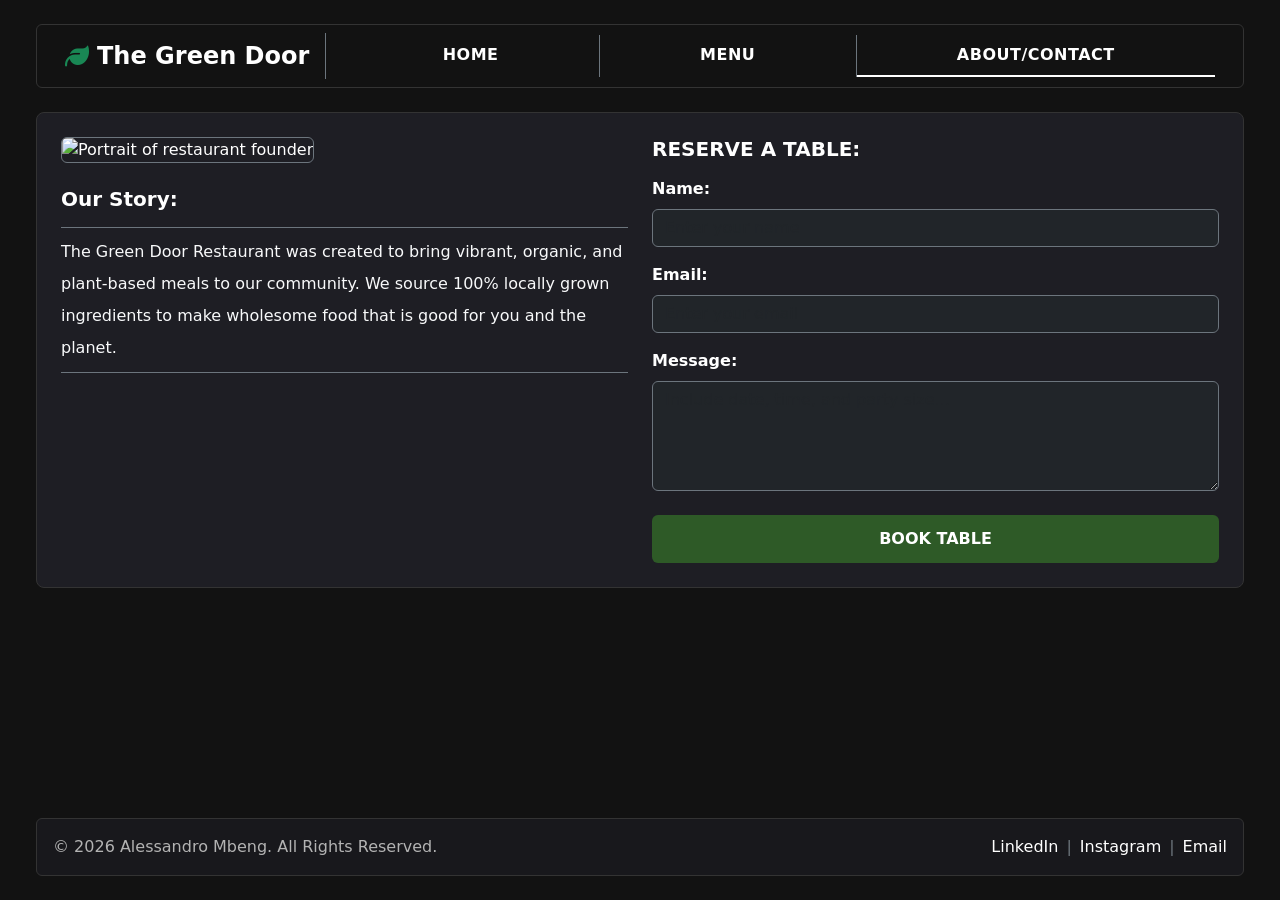
==== about.html @ 99c0fb27 "Fix carrot image, update logo, remove arrow cursor, complete Part 2 build." ====
<!DOCTYPE html>
<html lang="en">
<head>
  <meta charset="UTF-8">
  <meta name="viewport" content="width=device-width, initial-scale=1.0">
  <title>The Green Door Restaurant - About & Contact</title>
  
  <!-- Bootstrap 5 CSS -->
  <link href="https://cdn.jsdelivr.net/npm/bootstrap@5.3.3/dist/css/bootstrap.min.css" rel="stylesheet">
  
  <!-- Font Awesome Icons -->
  <link rel="stylesheet" href="https://cdnjs.cloudflare.com/ajax/libs/font-awesome/6.5.1/css/all.min.css">
  
  <!-- Custom Stylesheet -->
  <link rel="stylesheet" href="css/style.css">
</head>
<body class="p-3 p-md-4">

  <!-- Skip link for accessibility -->
  <a href="#main-content" class="visually-hidden-focusable p-2">Skip to main content</a>

  <!-- Header / Navigation Bar -->
  <header class="container-fluid max-width-lg mb-4">
    <nav class="navbar navbar-expand-lg navbar-dark navbar-custom px-3 py-2" aria-label="Main Navigation">
      <div class="container-fluid">
        
        <a class="navbar-brand fw-bold fs-4 pe-3 border-end border-secondary d-flex align-items-center gap-2" href="index.html">
            <i class="fa-solid fa-leaf text-success"></i> The Green Door
        </a>

        <button class="navbar-toggler" type="button" data-bs-toggle="collapse" data-bs-target="#navbarNav" aria-controls="navbarNav" aria-expanded="false" aria-label="Toggle navigation">
          <span class="navbar-toggler-icon"></span>
        </button>
        <div class="collapse navbar-collapse" id="navbarNav">
          <ul class="navbar-nav w-100 justify-content-around text-center">
            <li class="nav-item flex-fill border-end border-secondary">
              <a class="nav-link" href="index.html">HOME</a>
            </li>
            <li class="nav-item flex-fill border-end border-secondary">
              <a class="nav-link" href="menu.html">MENU</a>
            </li>
            <li class="nav-item flex-fill">
              <a class="nav-link active" aria-current="page" href="about.html">ABOUT/CONTACT</a>
            </li>
          </ul>
        </div>
      </div>
    </nav>
  </header>

  <!-- Main Content Area -->
  <main id="main-content" class="container-fluid max-width-lg">
    
    <div class="custom-card p-4">
      <div class="row g-4">
        
        <!-- Section 1 & 2: Story & Profile (Left Column) -->
        <section class="col-12 col-lg-6 d-flex flex-column" aria-labelledby="story-heading">
          <!-- Profile / Avatar Image -->
          <div class="mb-3 text-center text-lg-start">
            <img 
              src="https://images.unsplash.com/photo-1534528741775-53994a69daeb?auto=format&fit=crop&w=600&q=80" 
              srcset="https://images.unsplash.com/photo-1534528741775-53994a69daeb?auto=format&fit=crop&w=300&q=80 300w,
                      https://images.unsplash.com/photo-1534528741775-53994a69daeb?auto=format&fit=crop&w=600&q=80 600w"
              sizes="(max-width: 768px) 100vw, 50vw"
              alt="Portrait of restaurant founder" 
              class="img-fluid rounded border border-secondary w-100 object-fit-cover" 
              style="max-height: 260px;"
            >
          </div>

          <!-- Our Story Text Area -->
          <div class="mt-2">
            <h2 id="story-heading" class="h5 fw-bold mb-3">Our Story:</h2>
            <p class="text-light fs-6 lh-lg mb-0 border-top border-bottom border-secondary py-2">
              The Green Door Restaurant was created to bring vibrant, organic, and plant-based meals to our community. We source 100% locally grown ingredients to make wholesome food that is good for you and the planet.
            </p>
          </div>
        </section>

        <!-- Section 3: Reservation Form (Right Column) -->
        <section class="col-12 col-lg-6" aria-labelledby="reservation-heading">
          <h2 id="reservation-heading" class="h5 fw-bold text-uppercase mb-3">Reserve a Table:</h2>
          
          <form action="#" method="post" class="d-flex flex-column gap-3">
            <div>
              <label for="userName" class="form-label fw-semibold">Name:</label>
              <input type="text" id="userName" name="name" class="form-control bg-dark text-light border-secondary" placeholder="Enter your name" required>
            </div>

            <div>
              <label for="userEmail" class="form-label fw-semibold">Email:</label>
              <input type="email" id="userEmail" name="email" class="form-control bg-dark text-light border-secondary" placeholder="Enter your email" required>
            </div>

            <div>
              <label for="userMessage" class="form-label fw-semibold">Message:</label>
              <textarea id="userMessage" name="message" rows="4" class="form-control bg-dark text-light border-secondary" placeholder="Include date, time, and party size..." required></textarea>
            </div>

            <div class="pt-2">
              <button type="submit" class="btn btn-green w-100 w-md-auto">Book Table</button>
            </div>
          </form>
        </section>

      </div>
    </div>

  </main>

  <!-- Footer -->
  <footer class="container-fluid max-width-lg mt-auto pt-4">
    <div class="footer-custom p-3 d-flex flex-column flex-md-row justify-content-between align-items-center text-center text-md-start gap-2">
      <p class="mb-0 fs-6">&copy; 2026 Alessandro Mbeng. All Rights Reserved.</p>
      <div class="d-flex gap-2 align-items-center fs-6">
        <a href="https://linkedin.com" target="_blank" rel="noopener noreferrer">LinkedIn</a>
        <span class="text-secondary">|</span>
        <a href="https://instagram.com" target="_blank" rel="noopener noreferrer">Instagram</a>
        <span class="text-secondary">|</span>
        <a href="mailto:contact@greendoor.com">Email</a>
      </div>
    </div>
  </footer>

  <!-- Bootstrap 5 JS Bundle -->
  <script src="https://cdn.jsdelivr.net/npm/bootstrap@5.3.3/dist/js/bootstrap.bundle.min.js"></script>
</body>
</html>
---- css/style.css ----
/* ==========================================================================
   CSS Custom Properties (Theme Variables) & Bootstrap Overrides
   ========================================================================== */
:root {
  /* Brand Color Tokens from Figma */
  --bg-dark: #121212;
  --card-bg: #1e1e24;
  --nav-bg: #121212;
  --footer-bg: #18181c;
  --text-main: #ffffff;
  --text-muted: #b3b3b3;
  --accent-green: #2e5a27;
  --accent-green-hover: #3d7534;
  --border-color: #333333;
  --border-active: #2b7fff;

  /* Bootstrap Variable Overrides */
  --bs-body-bg: var(--bg-dark);
  --bs-body-color: var(--text-main);
  --bs-border-color: var(--border-color);
}

/* Global Reset & Base Typography */
body {
  background-color: var(--bg-dark);
  color: var(--text-main);
  font-family: system-ui, -apple-system, BlinkMacSystemFont, 'Segoe UI', Roboto, Oxygen, Ubuntu, Cantarell, sans-serif;
  min-height: 100vh;
  display: flex;
  flex-direction: column;
}

main {
  flex: 1;
}

/* Navigation Bar Styling */
.navbar-custom {
  background-color: var(--nav-bg);
  border: 1px solid var(--border-color);
  border-radius: 6px;
}

.nav-link {
  color: var(--text-main) !important;
  font-weight: 700;
  text-transform: uppercase;
  letter-spacing: 0.5px;
  padding: 0.5rem 1rem;
  transition: color 0.2s ease-in-out;
}

.nav-link:hover,
.nav-link:focus {
  color: var(--accent-green) !important;
}

.nav-link.active {
  border-bottom: 2px solid var(--text-main);
}

/* Common Card & Container Block Styling */
.custom-card {
  background-color: var(--card-bg);
  border: 1px solid var(--border-color);
  border-radius: 8px;
  overflow: hidden;
  transition: border-color 0.2s ease, transform 0.2s ease;
}

.custom-card:hover {
  border-color: var(--border-active);
}

/* Primary Green Action Button */
.btn-green {
  background-color: var(--accent-green);
  color: #ffffff;
  font-weight: 700;
  border: none;
  border-radius: 6px;
  padding: 0.75rem 1.5rem;
  text-transform: uppercase;
  transition: background-color 0.2s ease-in-out, transform 0.1s ease-in-out;
}

.btn-green:hover,
.btn-green:focus {
  background-color: var(--accent-green-hover);
  color: #ffffff;
  transform: translateY(-2px);
}

/* Footer Styling */
.footer-custom {
  background-color: var(--footer-bg);
  border: 1px solid var(--border-color);
  border-radius: 6px;
  color: var(--text-muted);
}

.footer-custom a {
  color: var(--text-main);
  text-decoration: none;
  transition: color 0.2s ease;
}

.footer-custom a:hover,
.footer-custom a:focus {
  color: var(--accent-green);
}
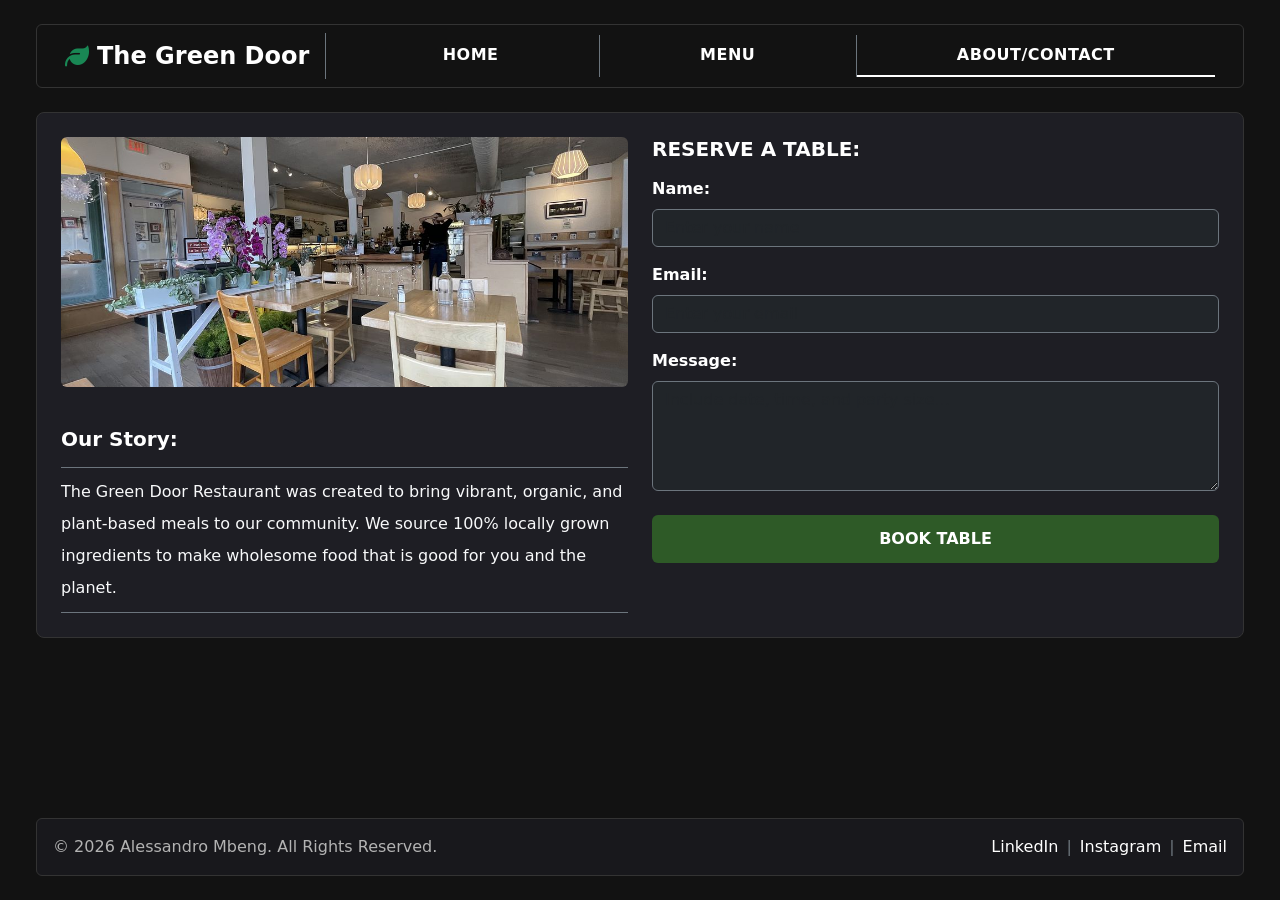
==== commit 78c0a182: "Complete final updates with custom restaurant image and dynamic menu filtering." ====
--- a/about.html
+++ b/about.html
@@ -59,13 +59,10 @@
           <!-- Profile / Avatar Image -->
           <div class="mb-3 text-center text-lg-start">
             <img 
-              src="https://images.unsplash.com/photo-1534528741775-53994a69daeb?auto=format&fit=crop&w=600&q=80" 
-              srcset="https://images.unsplash.com/photo-1534528741775-53994a69daeb?auto=format&fit=crop&w=300&q=80 300w,
-                      https://images.unsplash.com/photo-1534528741775-53994a69daeb?auto=format&fit=crop&w=600&q=80 600w"
-              sizes="(max-width: 768px) 100vw, 50vw"
-              alt="Portrait of restaurant founder" 
-              class="img-fluid rounded border border-secondary w-100 object-fit-cover" 
-              style="max-height: 260px;"
+                src="images/restaurant.jpg.jpeg" 
+                alt="The Green Door Restaurant Interior" 
+                class="img-fluid rounded mb-3 w-100 object-fit-cover" 
+                style="height: 250px;"
             >
           </div>
 
--- a/css/style.css
+++ b/css/style.css
@@ -12,7 +12,7 @@
   --accent-green: #2e5a27;
   --accent-green-hover: #3d7534;
   --border-color: #333333;
-  --border-active: #2b7fff;
+  --border-active: #2e5a27;
 
   /* Bootstrap Variable Overrides */
   --bs-body-bg: var(--bg-dark);
@@ -65,11 +65,12 @@
   border: 1px solid var(--border-color);
   border-radius: 8px;
   overflow: hidden;
-  transition: border-color 0.2s ease, transform 0.2s ease;
+  transition: border-color 0.2s ease, transform 0.2s ease, box-shadow 0.2s ease;
 }
 
 .custom-card:hover {
-  border-color: var(--border-active);
+  border-color: var(--accent-green) !important;
+  box-shadow: 0 0 10px rgba(46, 90, 39, 0.5);
 }
 
 /* Primary Green Action Button */
